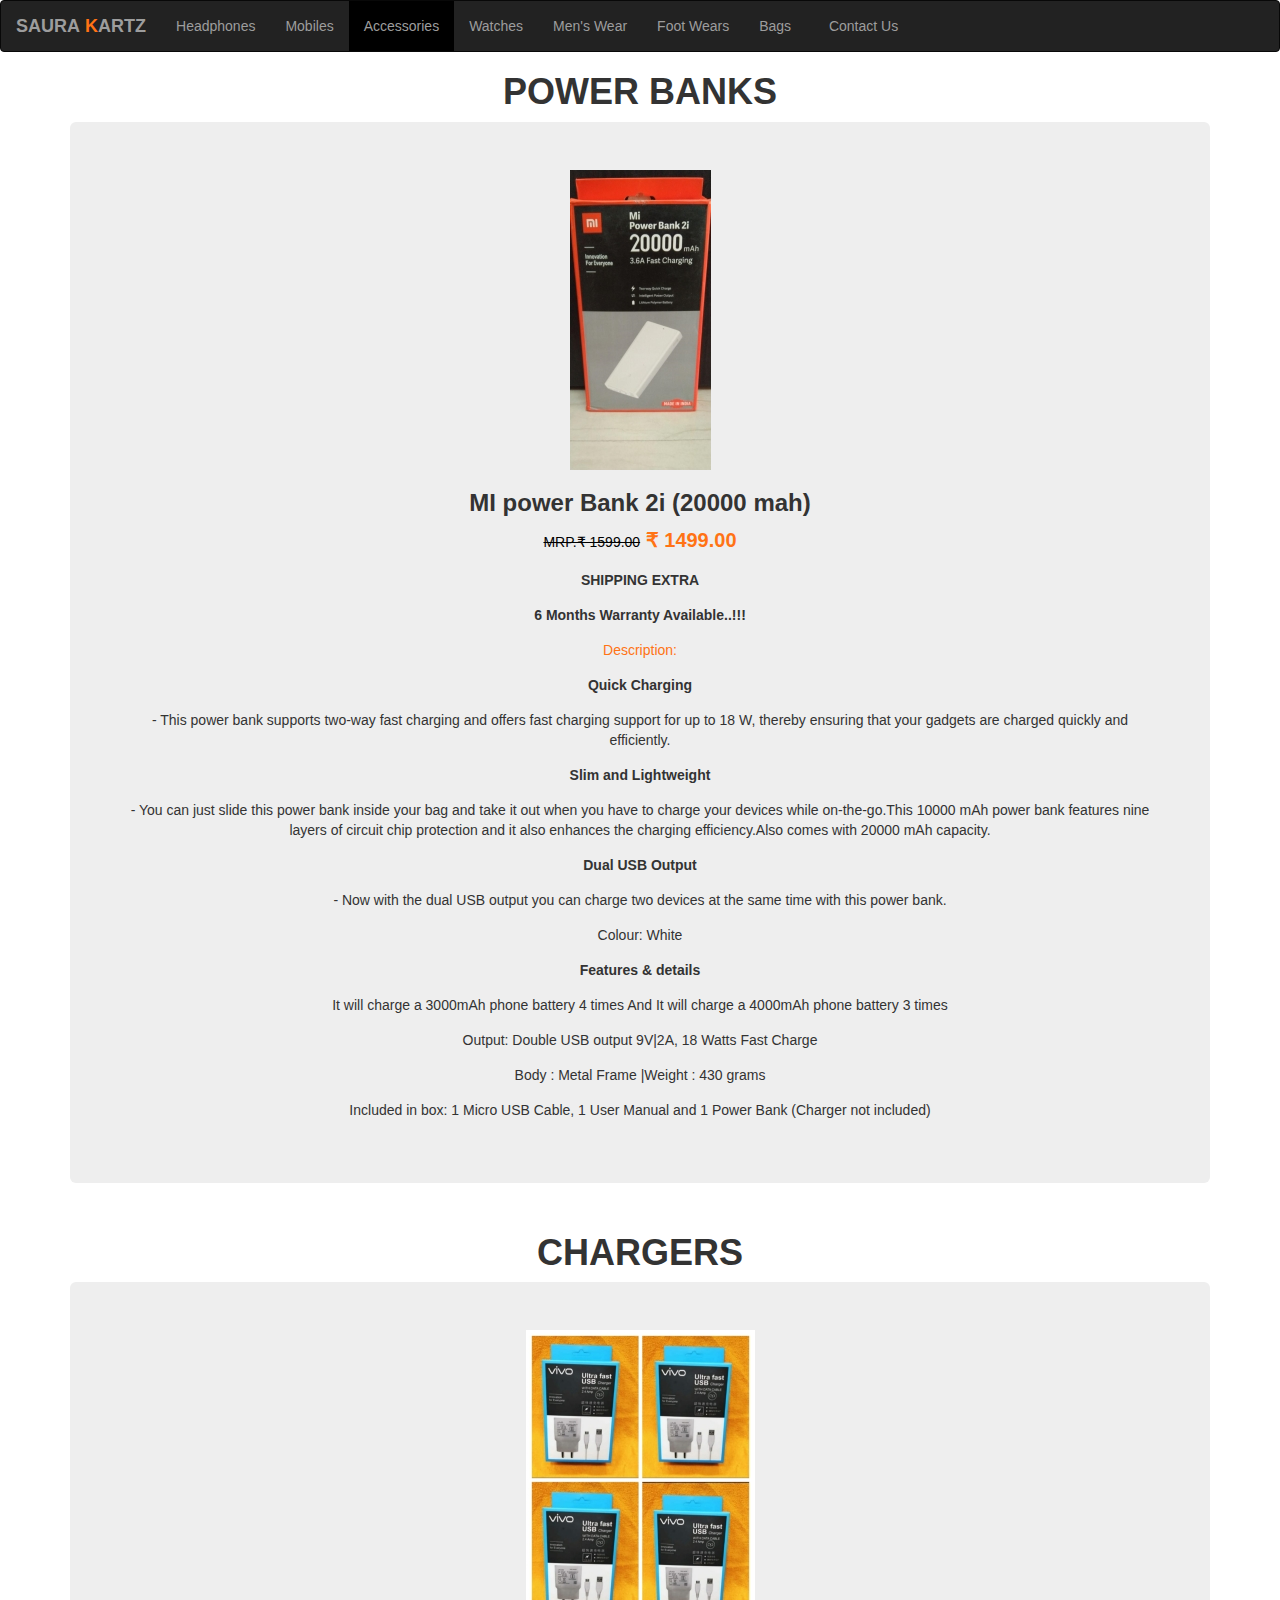
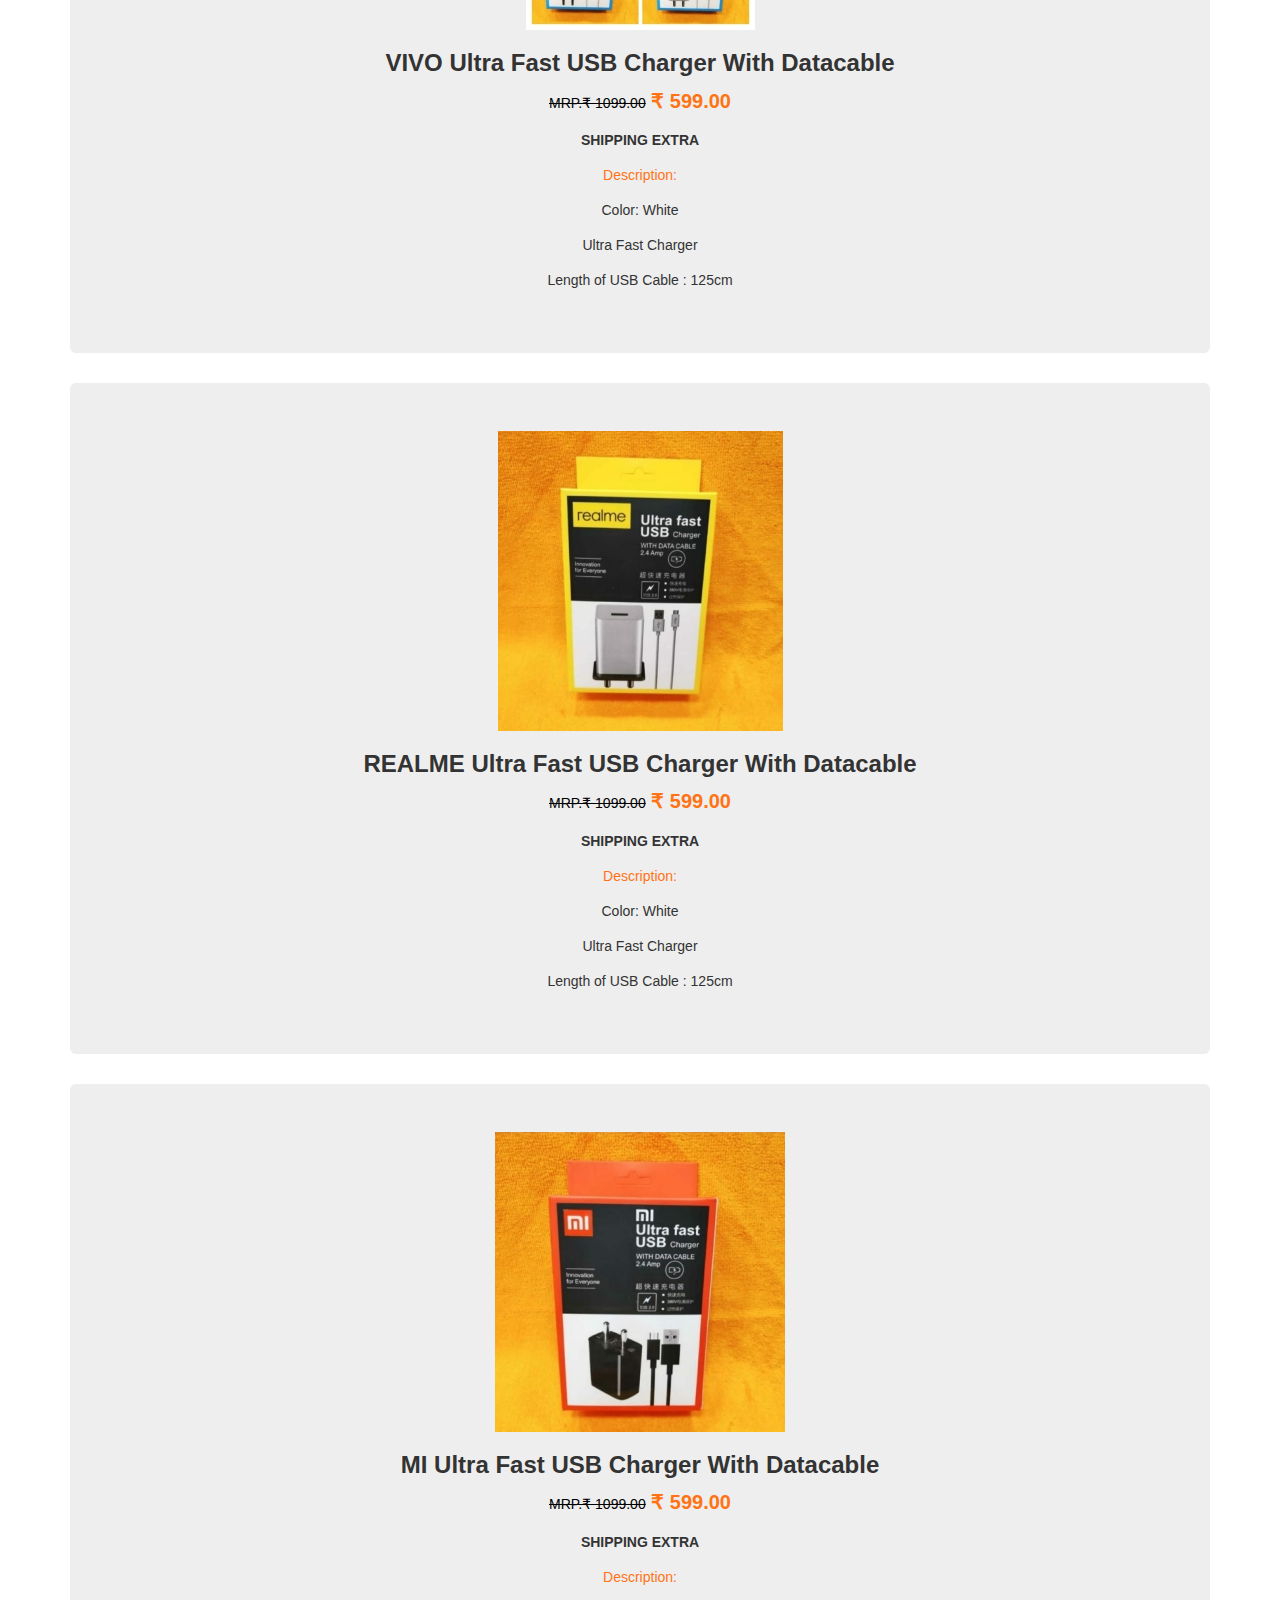
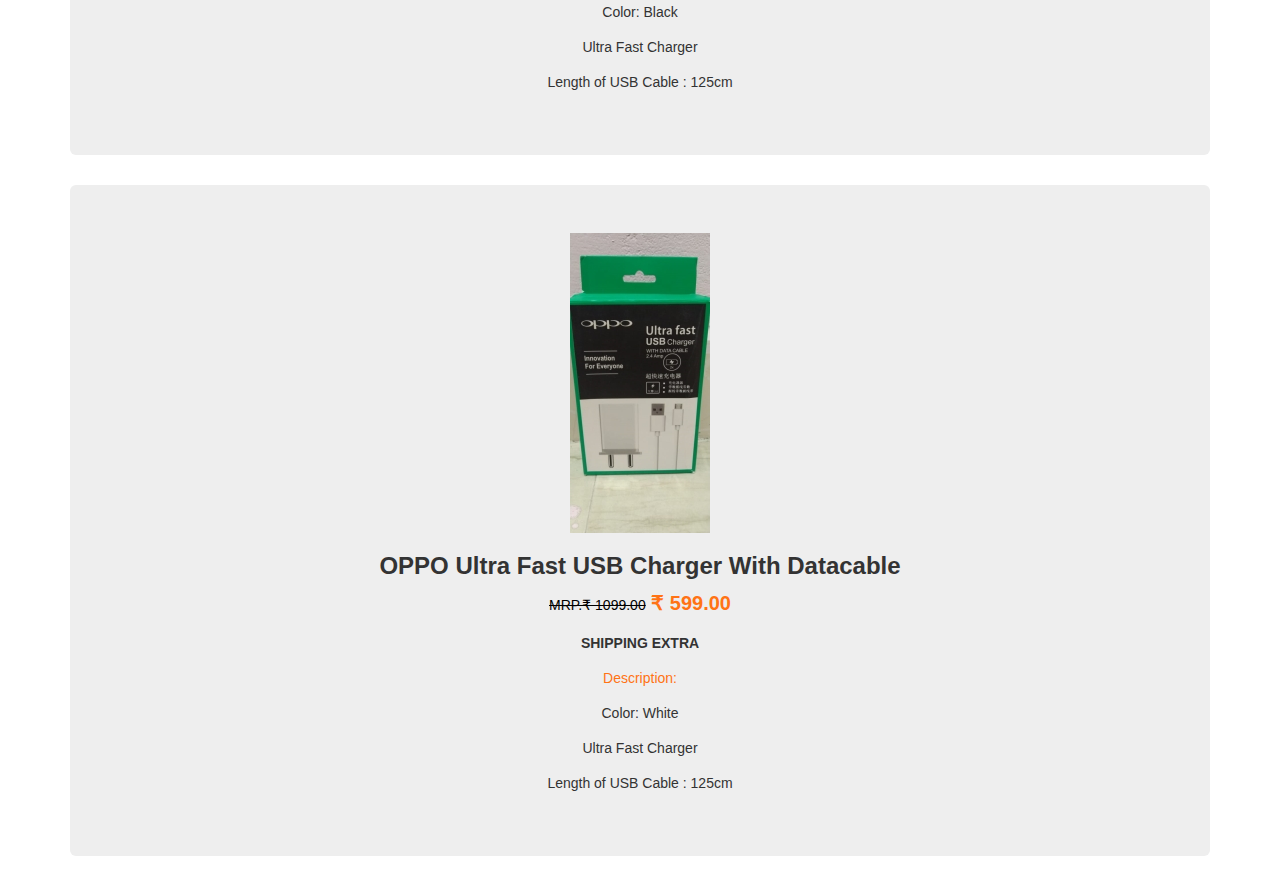
==== accessories.html @ d9abb735 "Saura Kartz official Website" ====
<html>

<head>
    <title>SAURA KARTZ | Accessories</title>
    <meta charset="utf-8">
    <meta name="viewport" content="width=device-width, initial-scale=1, shrink-to-fit=no">
    <link rel="stylesheet" href="https://maxcdn.bootstrapcdn.com/bootstrap/3.4.1/css/bootstrap.min.css">
    <script src="https://maxcdn.bootstrapcdn.com/bootstrap/3.4.1/js/bootstrap.min.js"></script>
    <link rel="stylesheet" href="assets\css\details.css">
</head>

<body>
    <nav class="navbar navbar-inverse">
        <div class="container-fluid">
            <div class="navbar-header">
                <a class="navbar-brand" href="index.html">SAURA<span>&nbsp;K</span>ARTZ</a>
            </div>
            <ul class="nav navbar-nav">
                <li><a href="details.html">Headphones</a></li>
                <li><a href="mobiles.html">Mobiles</a></li>
                <li><a class="active" href="accessories.html">Accessories</a></li>
                <li><a href="watches.html">Watches</a></li>
                <li><a href="menswear.html">Men's Wear</a></li>
                <!--li><a href="womenwears.html">Women's Wear</a></li-->
                <li><a href="footwear.html">Foot Wears</a></li>
                <li><a href="bags.html">Bags</a></li>
                <li><a class="contact" href="tel:+917010959958"><span class="fa fa-phone" aria-hidden="true" target=_blank></span>&nbsp;&nbsp;Contact Us</a></li>
            </ul>
        </div>
    </nav>

    <h1>POWER BANKS</h1>

    <div class="container">
        <div class="jumbotron">
            <img src="assets/images/powerbank1.jpg" class="image-fluid" alt="mi powerbank">
            <h3>MI power Bank 2i (20000 mah)</h3>
            <p style="color: #ff7315; font-size: 20px;"><del>MRP.₹ 1599.00</del><b>  ₹&nbsp;1499.00</b></p>
            <p><b>SHIPPING EXTRA</b></p>
            <p><b>6 Months Warranty Available..!!!</b></p>
            <p style="color: #ff7315">Description:</p>
            <p><b>Quick Charging</b></p>
            <p>- This power bank supports two-way fast charging and offers fast charging support for up to 18 W, thereby ensuring that your gadgets are charged quickly and efficiently.</p>
            <p><b>Slim and Lightweight</b></p>
            <p>- You can just slide this power bank inside your bag and take it out when you have to charge your devices while on-the-go.This 10000 mAh power bank features nine layers of circuit chip protection and it also enhances the charging efficiency.Also comes with 20000 mAh capacity.</p>
            <p><b>Dual USB Output</b></p>
            <p>- Now with the dual USB output you can charge two devices at the same time with this power bank.</p>
            <p>Colour: White</p>
            <p><b>Features & details</b></p>
            <p>It will charge a 3000mAh phone battery 4 times And It will charge a 4000mAh phone battery 3 times</p>
            <p>Output: Double USB output 9V|2A, 18 Watts Fast Charge</p>
            <p>Body : Metal Frame |Weight : 430 grams</p>
            <p>Included in box: 1 Micro USB Cable, 1 User Manual and 1 Power Bank (Charger not included)</p>
        </div>
    </div>

    <h1>CHARGERS</h1>

    <div class="container">
        <div class="jumbotron">
            <img src="assets/images/charger1.jpeg" class="image-fluid" alt="charger">
            <h3>VIVO Ultra Fast USB Charger With Datacable</h3>
            <p style="color: #ff7315; font-size: 20px;"><del>MRP.₹ 1099.00</del><b>  ₹&nbsp;599.00</b></p>
            <p><b>SHIPPING EXTRA</b></p>
            <p style="color: #ff7315">Description:</p>
            <p>Color: White</p>
            <p>Ultra Fast Charger</p>
            <p>Length of USB Cable : 125cm</p>
        </div>
    </div>

    <div class="container">
        <div class="jumbotron">
            <img src="assets/images/charger2.jpeg" class="image-fluid" alt="charger">
            <h3>REALME Ultra Fast USB Charger With Datacable</h3>
            <p style="color: #ff7315; font-size: 20px;"><del>MRP.₹ 1099.00</del><b>  ₹&nbsp;599.00</b></p>
            <p><b>SHIPPING EXTRA</b></p>
            <p style="color: #ff7315">Description:</p>
            <p>Color: White</p>
            <p>Ultra Fast Charger</p>
            <p>Length of USB Cable : 125cm</p>
        </div>
    </div>

    <div class="container">
        <div class="jumbotron">
            <img src="assets/images/charger3.jpeg" class="image-fluid" alt="charger">
            <h3>MI Ultra Fast USB Charger With Datacable</h3>
            <p style="color: #ff7315; font-size: 20px;"><del>MRP.₹ 1099.00</del><b>  ₹&nbsp;599.00</b></p>
            <p><b>SHIPPING EXTRA</b></p>
            <p style="color: #ff7315">Description:</p>
            <p>Color: Black</p>
            <p>Ultra Fast Charger</p>
            <p>Length of USB Cable : 125cm</p>
        </div>
    </div>

    <div class="container">
        <div class="jumbotron">
            <img src="assets/images/charger4.jpeg" class="image-fluid" alt="charger">
            <h3>OPPO Ultra Fast USB Charger With Datacable</h3>
            <p style="color: #ff7315; font-size: 20px;"><del>MRP.₹ 1099.00</del><b>  ₹&nbsp;599.00</b></p>
            <p><b>SHIPPING EXTRA</b></p>
            <p style="color: #ff7315">Description:</p>
            <p>Color: White</p>
            <p>Ultra Fast Charger</p>
            <p>Length of USB Cable : 125cm</p>
        </div>
    </div>
</body>

</html>
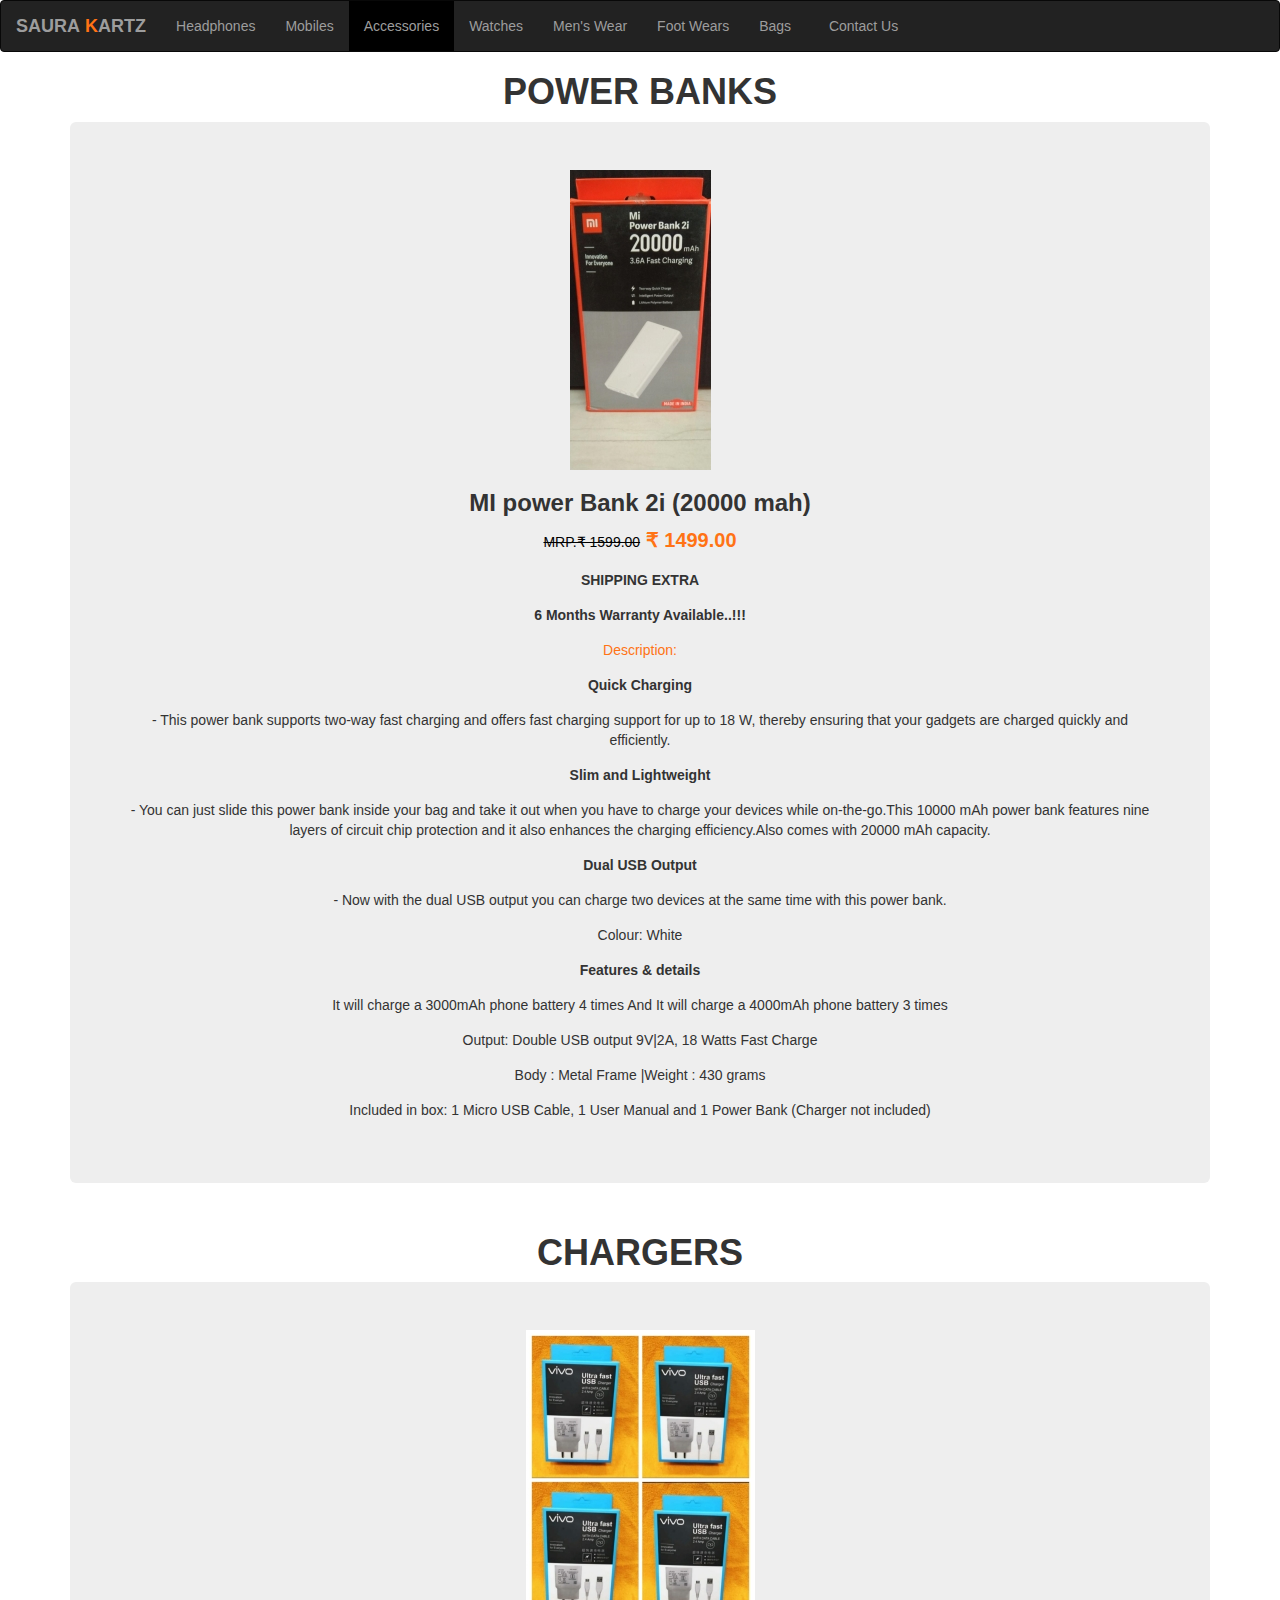
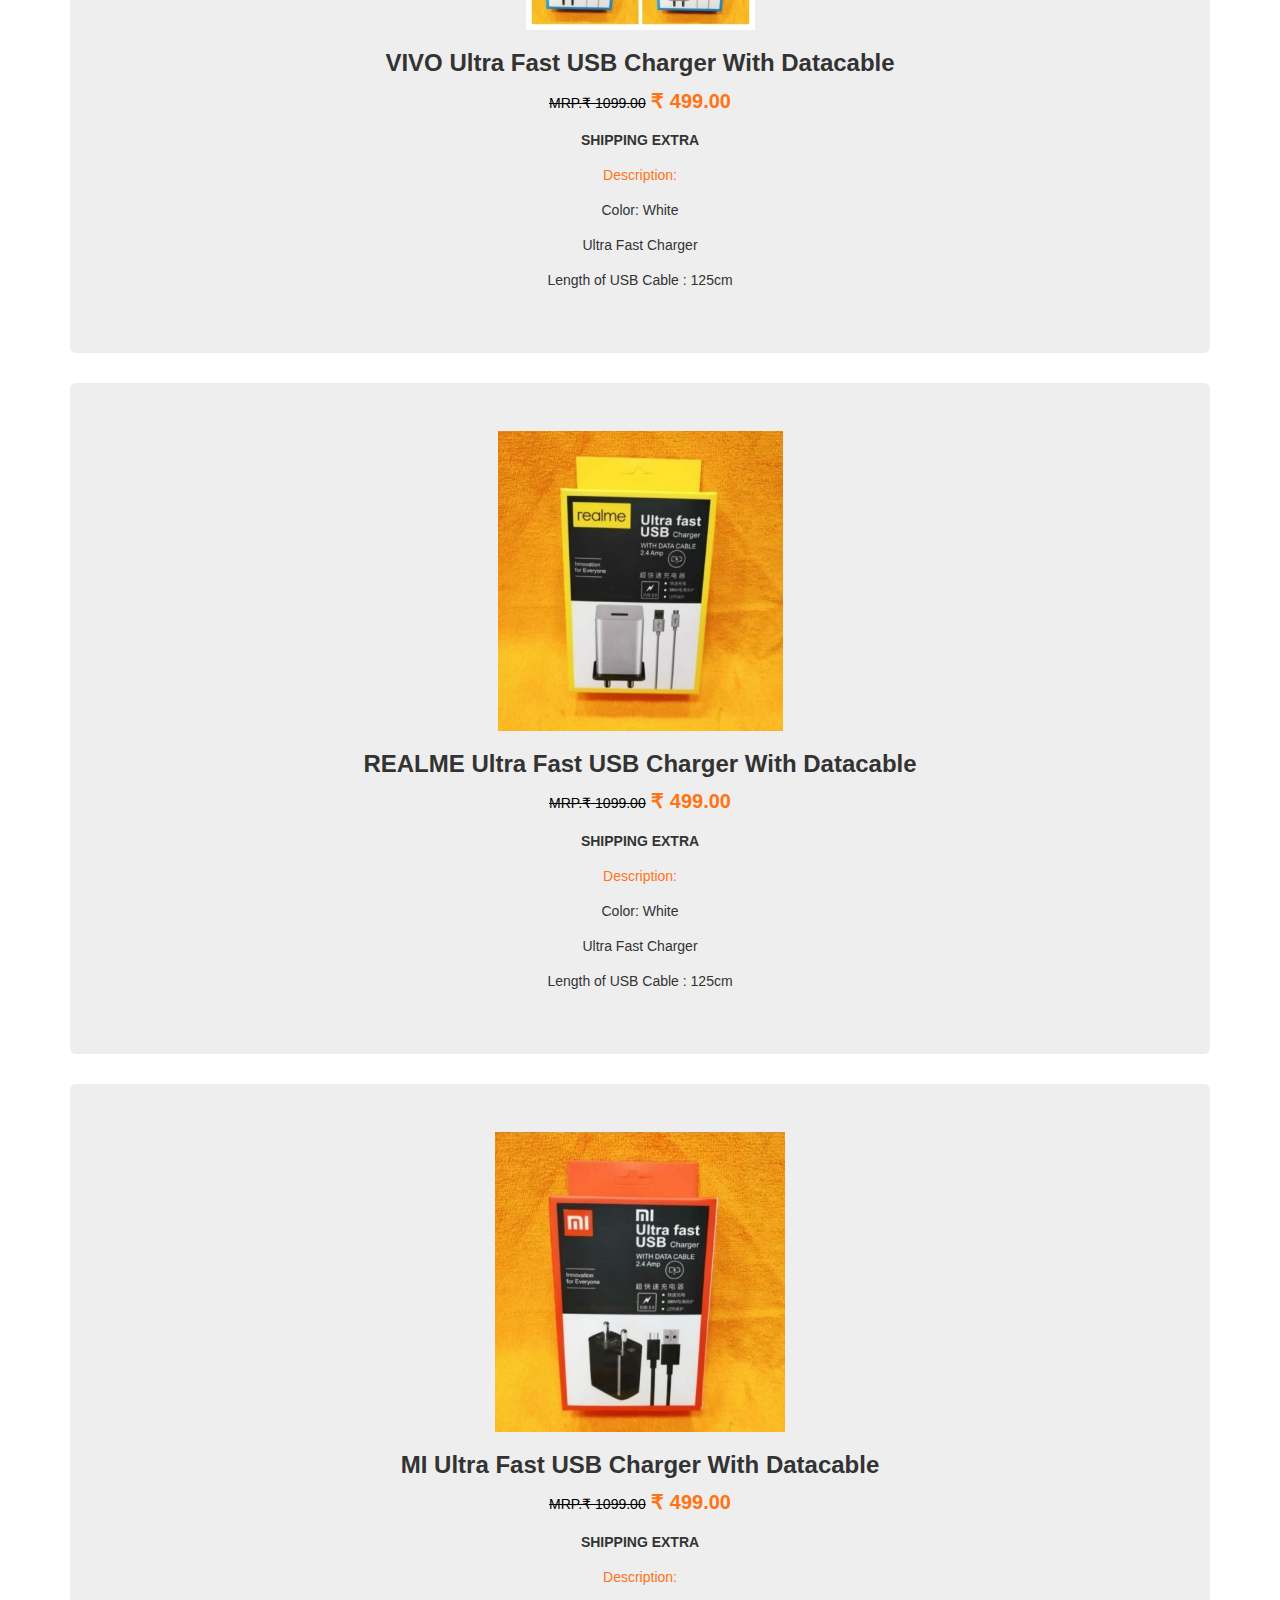
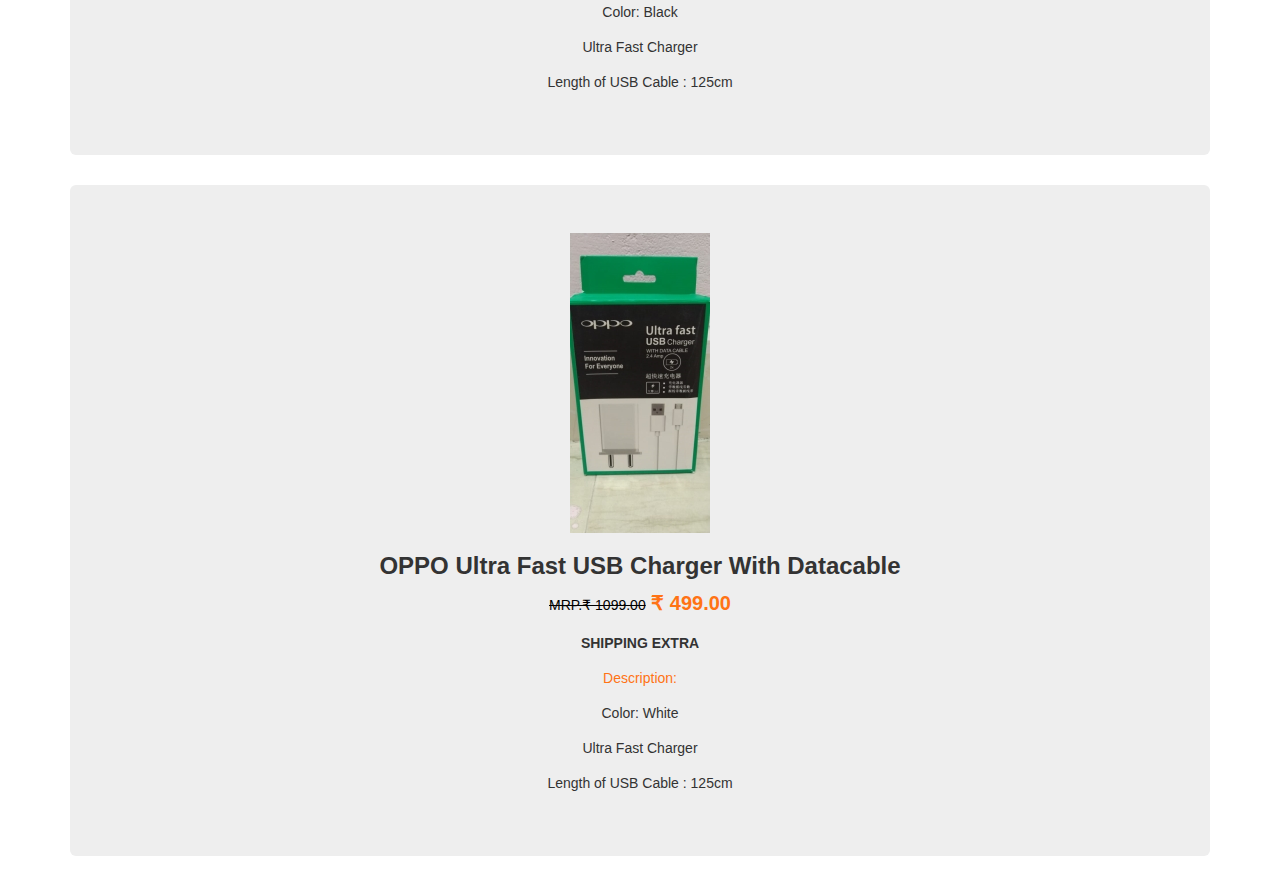
==== commit f39fd4d9: "Saura Kartz official website" ====
--- a/accessories.html
+++ b/accessories.html
@@ -60,7 +60,7 @@
         <div class="jumbotron">
             <img src="assets/images/charger1.jpeg" class="image-fluid" alt="charger">
             <h3>VIVO Ultra Fast USB Charger With Datacable</h3>
-            <p style="color: #ff7315; font-size: 20px;"><del>MRP.₹ 1099.00</del><b>  ₹&nbsp;599.00</b></p>
+            <p style="color: #ff7315; font-size: 20px;"><del>MRP.₹ 1099.00</del><b>  ₹&nbsp;499.00</b></p>
             <p><b>SHIPPING EXTRA</b></p>
             <p style="color: #ff7315">Description:</p>
             <p>Color: White</p>
@@ -73,7 +73,7 @@
         <div class="jumbotron">
             <img src="assets/images/charger2.jpeg" class="image-fluid" alt="charger">
             <h3>REALME Ultra Fast USB Charger With Datacable</h3>
-            <p style="color: #ff7315; font-size: 20px;"><del>MRP.₹ 1099.00</del><b>  ₹&nbsp;599.00</b></p>
+            <p style="color: #ff7315; font-size: 20px;"><del>MRP.₹ 1099.00</del><b>  ₹&nbsp;499.00</b></p>
             <p><b>SHIPPING EXTRA</b></p>
             <p style="color: #ff7315">Description:</p>
             <p>Color: White</p>
@@ -86,7 +86,7 @@
         <div class="jumbotron">
             <img src="assets/images/charger3.jpeg" class="image-fluid" alt="charger">
             <h3>MI Ultra Fast USB Charger With Datacable</h3>
-            <p style="color: #ff7315; font-size: 20px;"><del>MRP.₹ 1099.00</del><b>  ₹&nbsp;599.00</b></p>
+            <p style="color: #ff7315; font-size: 20px;"><del>MRP.₹ 1099.00</del><b>  ₹&nbsp;499.00</b></p>
             <p><b>SHIPPING EXTRA</b></p>
             <p style="color: #ff7315">Description:</p>
             <p>Color: Black</p>
@@ -99,7 +99,7 @@
         <div class="jumbotron">
             <img src="assets/images/charger4.jpeg" class="image-fluid" alt="charger">
             <h3>OPPO Ultra Fast USB Charger With Datacable</h3>
-            <p style="color: #ff7315; font-size: 20px;"><del>MRP.₹ 1099.00</del><b>  ₹&nbsp;599.00</b></p>
+            <p style="color: #ff7315; font-size: 20px;"><del>MRP.₹ 1099.00</del><b>  ₹&nbsp;499.00</b></p>
             <p><b>SHIPPING EXTRA</b></p>
             <p style="color: #ff7315">Description:</p>
             <p>Color: White</p>
